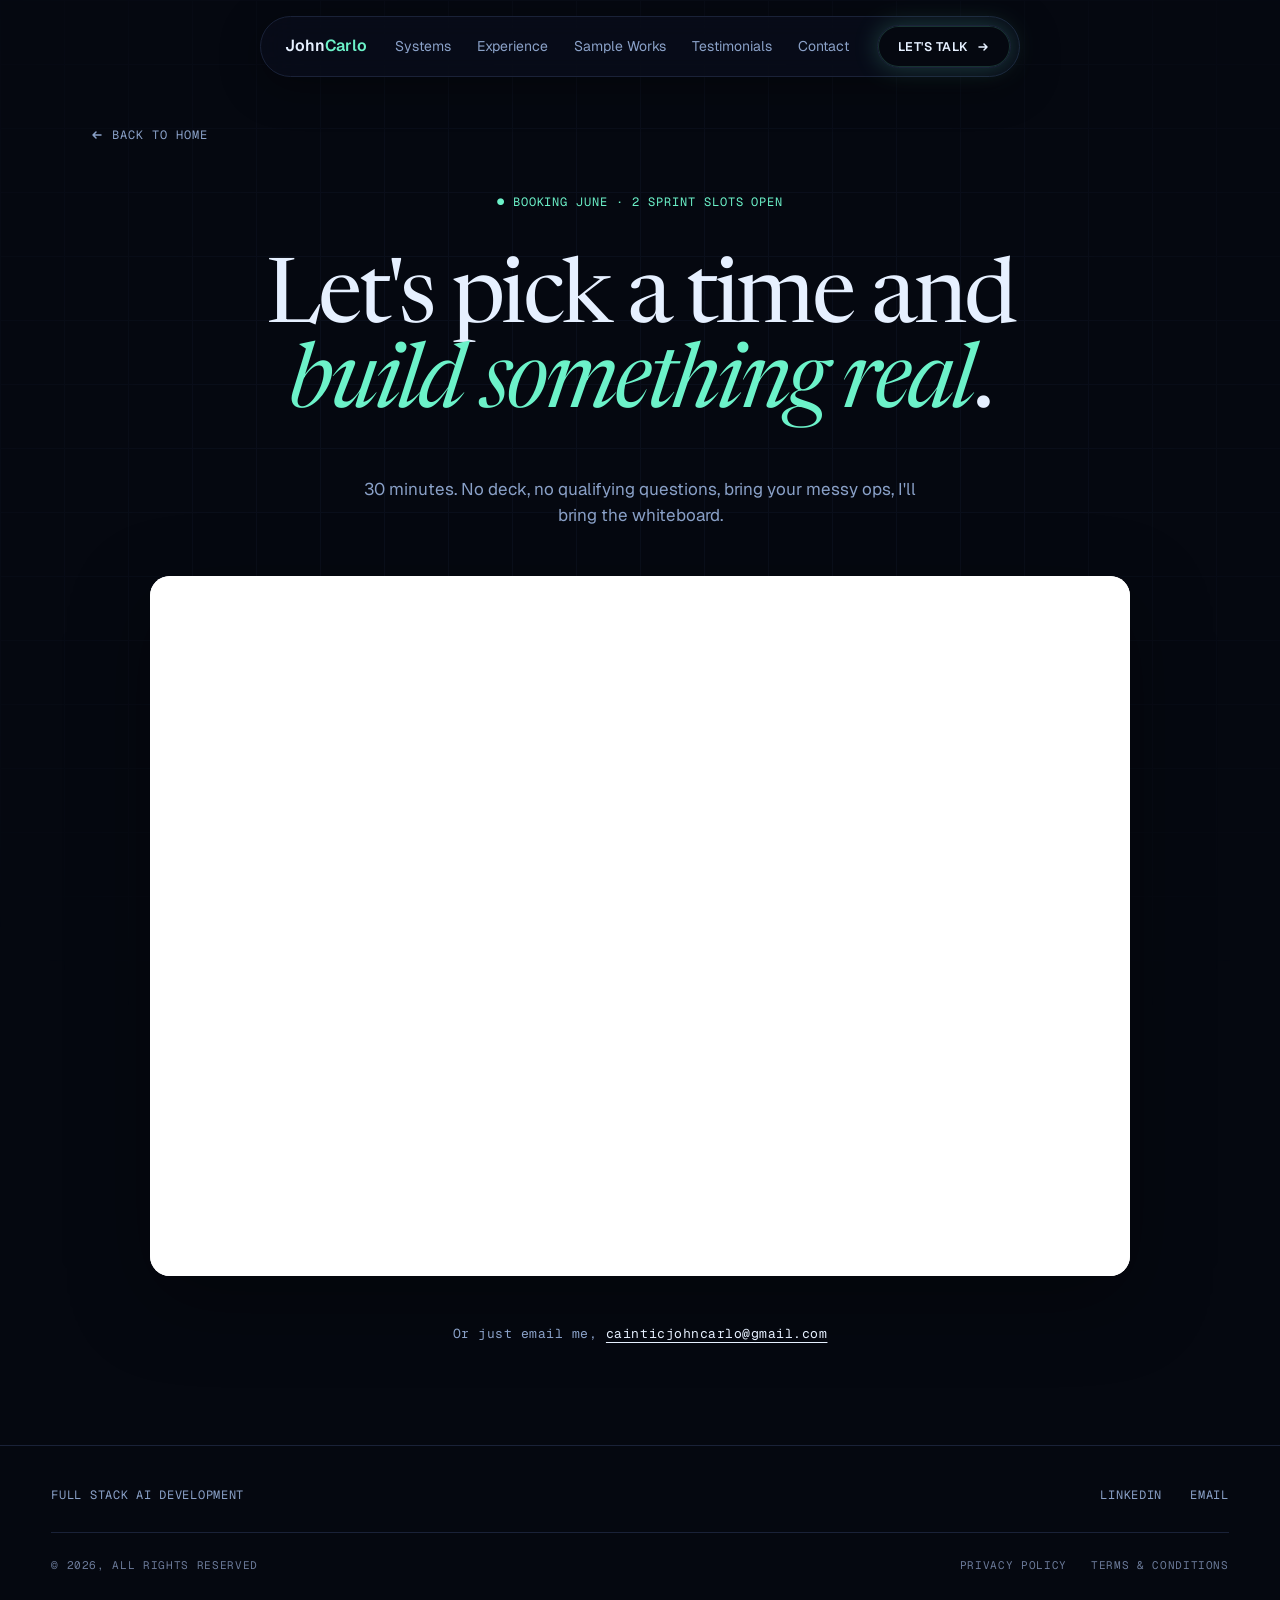
==== book.html @ ee5801ad "Initial commit: portfolio site" ====
<!DOCTYPE html>
<html lang="en">
<head>
<meta charset="UTF-8" />
<meta name="viewport" content="width=device-width, initial-scale=1.0" />
<title>Book a discovery call, John Carlo Caintic</title>
<link rel="preconnect" href="https://fonts.googleapis.com" />
<link rel="preconnect" href="https://fonts.gstatic.com" crossorigin />
<link href="https://fonts.googleapis.com/css2?family=Newsreader:ital,opsz,wght@0,6..72,300..700;1,6..72,300..700&family=Geist:wght@300;400;500;600;700&family=Geist+Mono:wght@400;500;600&display=swap" rel="stylesheet" />

<style>
  :root {
    --bg: #050810;
    --bg-elev: #0a0e1a;
    --bg-soft: #0e1322;
    --line: #1a2238;
    --line-soft: #131a2c;
    --ink: #e6f0ff;
    --ink-dim: #8aa1c8;
    --ink-mute: #6b7a99;
    --accent: #6cf2c9;
    --accent-ink: #050810;
    --radius: 14px;
    --radius-lg: 22px;
    --pad-x: clamp(20px, 4vw, 64px);
    --font-display: "Newsreader", ui-serif, Georgia, serif;
    --font-sans: "Geist", -apple-system, BlinkMacSystemFont, sans-serif;
    --font-mono: "Geist Mono", ui-monospace, "SF Mono", monospace;
  }

  * { box-sizing: border-box; margin: 0; padding: 0; }
  html, body { background: var(--bg); color: var(--ink); }
  body {
    font-family: var(--font-sans);
    font-size: 16px;
    line-height: 1.55;
    -webkit-font-smoothing: antialiased;
    text-rendering: optimizeLegibility;
    min-height: 100vh;
    display: flex;
    flex-direction: column;
  }
  ::selection { background: var(--accent); color: var(--accent-ink); }
  a { color: inherit; text-decoration: none; }

  /* Floating nav pill */
  .nav-wrap {
    position: fixed; top: 16px; left: 0; right: 0; z-index: 50;
    display: flex; justify-content: center;
    padding: 0 16px; pointer-events: none;
  }
  .nav-pill {
    pointer-events: auto;
    display: flex; align-items: center; gap: 28px;
    padding: 8px 8px 8px 24px;
    border-radius: 999px;
    background: color-mix(in oklab, var(--bg-elev) 78%, transparent);
    backdrop-filter: blur(18px) saturate(140%);
    -webkit-backdrop-filter: blur(18px) saturate(140%);
    border: 1px solid var(--line);
    box-shadow: 0 10px 40px rgba(0,0,0,0.35);
    max-width: calc(100vw - 32px);
  }
  .nav-pill .brand {
    font-size: 16px; font-weight: 600; letter-spacing: -0.01em; white-space: nowrap;
  }
  .nav-pill .brand span { color: var(--accent); }
  .nav-pill .links { display: flex; align-items: center; gap: 26px; }
  .nav-pill .links a {
    font-size: 14px; color: var(--ink-dim); transition: color .15s; white-space: nowrap;
  }
  .nav-pill .links a:hover { color: var(--ink); }
  .nav-pill .cta {
    background: var(--bg); color: var(--ink);
    padding: 11px 20px; border-radius: 999px;
    font-size: 12.5px; font-weight: 600; letter-spacing: 0.04em; text-transform: uppercase;
    border: 1px solid var(--line);
    display: inline-flex; align-items: center; gap: 8px;
    box-shadow: 0 0 24px color-mix(in oklab, var(--accent) 22%, transparent),
                inset 0 0 0 1px color-mix(in oklab, var(--accent) 18%, transparent);
    transition: transform .2s, box-shadow .2s;
    white-space: nowrap;
  }
  .nav-pill .cta:hover {
    transform: translateY(-1px);
    box-shadow: 0 0 36px color-mix(in oklab, var(--accent) 45%, transparent),
                inset 0 0 0 1px color-mix(in oklab, var(--accent) 35%, transparent);
  }
  @media (max-width: 880px) { .nav-pill .links { display: none; } }
  @media (max-width: 480px) { .nav-pill .cta { padding: 10px 14px; font-size: 11px; } }

  /* Page content */
  main {
    flex: 1;
    padding: clamp(120px, 14vh, 180px) var(--pad-x) clamp(60px, 8vw, 100px);
    position: relative; overflow: hidden;
  }
  .grid-bg {
    position: absolute; inset: 0; opacity: 0.4;
    background-image:
      linear-gradient(var(--line-soft) 1px, transparent 1px),
      linear-gradient(90deg, var(--line-soft) 1px, transparent 1px);
    background-size: 64px 64px;
    -webkit-mask-image: radial-gradient(ellipse 90% 60% at 50% 30%, black 30%, transparent 80%);
            mask-image: radial-gradient(ellipse 90% 60% at 50% 30%, black 30%, transparent 80%);
    pointer-events: none;
  }
  .container {
    position: relative;
    max-width: 1100px; margin: 0 auto;
    display: flex; flex-direction: column; gap: 48px; align-items: center;
    text-align: center;
  }
  .back-link {
    font-family: var(--font-mono); font-size: 12px; color: var(--ink-dim);
    letter-spacing: 0.08em; text-transform: uppercase;
    align-self: flex-start;
    display: inline-flex; align-items: center; gap: 8px;
    transition: color .15s;
  }
  .back-link:hover { color: var(--ink); }
  .eyebrow {
    font-family: var(--font-mono); font-size: 12px; color: var(--accent);
    letter-spacing: 0.08em; text-transform: uppercase;
  }
  h1 {
    font-family: var(--font-display);
    font-weight: 400;
    font-size: clamp(44px, 7vw, 96px);
    line-height: 0.95;
    letter-spacing: -0.035em;
    text-wrap: balance;
    max-width: 900px;
  }
  h1 em { font-style: italic; color: var(--accent); }
  .lede {
    font-size: clamp(17px, 1.3vw, 20px);
    color: var(--ink-dim);
    max-width: 580px;
    line-height: 1.5;
  }
  .calendar-card {
    width: 100%;
    max-width: 980px;
    background: #ffffff;
    border-radius: 20px;
    box-shadow: 0 24px 80px rgba(0,0,0,0.35);
    overflow: hidden;
  }
  .calendar-card iframe {
    width: 100%;
    height: 700px;
    border: none;
    display: block;
    background: #ffffff;
  }
  .email-fallback {
    font-family: var(--font-mono);
    font-size: 13px;
    color: var(--ink-dim);
    letter-spacing: 0.04em;
  }
  .email-fallback a {
    color: var(--ink);
    text-decoration: underline;
    text-underline-offset: 4px;
  }

  /* Footer */
  footer {
    padding: 40px var(--pad-x) 36px;
    border-top: 1px solid var(--line);
    display: grid; gap: 28px;
  }
  .footer-row {
    display: grid; grid-template-columns: 1fr auto;
    gap: 32px; align-items: center;
    font-family: var(--font-mono); font-size: 12px; color: var(--ink-dim);
    text-transform: uppercase; letter-spacing: 0.06em;
  }
  .footer-social { display: flex; gap: 28px; flex-wrap: wrap; justify-content: flex-end; }
  .footer-row.bottom {
    display: flex; justify-content: space-between; align-items: center;
    padding-top: 24px; border-top: 1px solid var(--line);
    font-size: 11px; color: var(--ink-mute);
    flex-wrap: wrap; gap: 16px;
  }
  .footer-row.bottom .legal { display: flex; gap: 24px; flex-wrap: wrap; }
  @media (max-width: 640px) {
    .footer-row { grid-template-columns: 1fr !important; }
    .footer-social { justify-content: flex-start !important; }
  }
</style>
</head>
<body>

<div class="nav-wrap">
  <nav class="nav-pill">
    <a href="/" class="brand">John<span>Carlo</span></a>
    <div class="links">
      <a href="/#services">Systems</a>
      <a href="/#about">Experience</a>
      <a href="/#work">Sample Works</a>
      <a href="/#testimonials">Testimonials</a>
      <a href="/book.html">Contact</a>
    </div>
    <a href="/book.html" class="cta">
      Let's talk
      <svg width="14" height="14" viewBox="0 0 14 14" fill="none">
        <path d="M3 7h8m-3-3 3 3-3 3" stroke="currentColor" stroke-width="1.5" stroke-linecap="round" stroke-linejoin="round" />
      </svg>
    </a>
  </nav>
</div>

<main>
  <div class="grid-bg" aria-hidden="true"></div>
  <div class="container">
    <a href="/" class="back-link">
      <svg width="14" height="14" viewBox="0 0 14 14" fill="none">
        <path d="M11 7H3m3-3-3 3 3 3" stroke="currentColor" stroke-width="1.5" stroke-linecap="round" stroke-linejoin="round" />
      </svg>
      Back to home
    </a>
    <div class="eyebrow">● Booking June · 2 sprint slots open</div>
    <h1>Let's pick a time and <em>build something real</em>.</h1>
    <p class="lede">30 minutes. No deck, no qualifying questions, bring your messy ops, I'll bring the whiteboard.</p>
    <div class="calendar-card">
      <iframe
        src="https://api.leadconnectorhq.com/widget/booking/nhyDOUloQ2qqpBodBQMM"
        id="nhyDOUloQ2qqpBodBQMM_calendar"
        title="Book a discovery call"
        scrolling="no"
      ></iframe>
    </div>
    <p class="email-fallback">Or just email me, <a href="mailto:cainticjohncarlo@gmail.com">cainticjohncarlo@gmail.com</a></p>
  </div>
</main>

<footer>
  <div class="footer-row">
    <div>Full Stack AI Development</div>
    <div class="footer-social">
      <a href="https://www.linkedin.com/in/john-carlo-caintic-6193a8268/" target="_blank" rel="noopener noreferrer">LinkedIn</a>
      <a href="mailto:cainticjohncarlo@gmail.com">Email</a>
    </div>
  </div>
  <div class="footer-row bottom">
    <span>© 2026, All rights reserved</span>
    <div class="legal">
      <a href="/privacy.html">Privacy Policy</a>
      <a href="/terms.html">Terms &amp; Conditions</a>
    </div>
  </div>
</footer>

<script src="https://link.msgsndr.com/js/form_embed.js" type="text/javascript"></script>
</body>
</html>
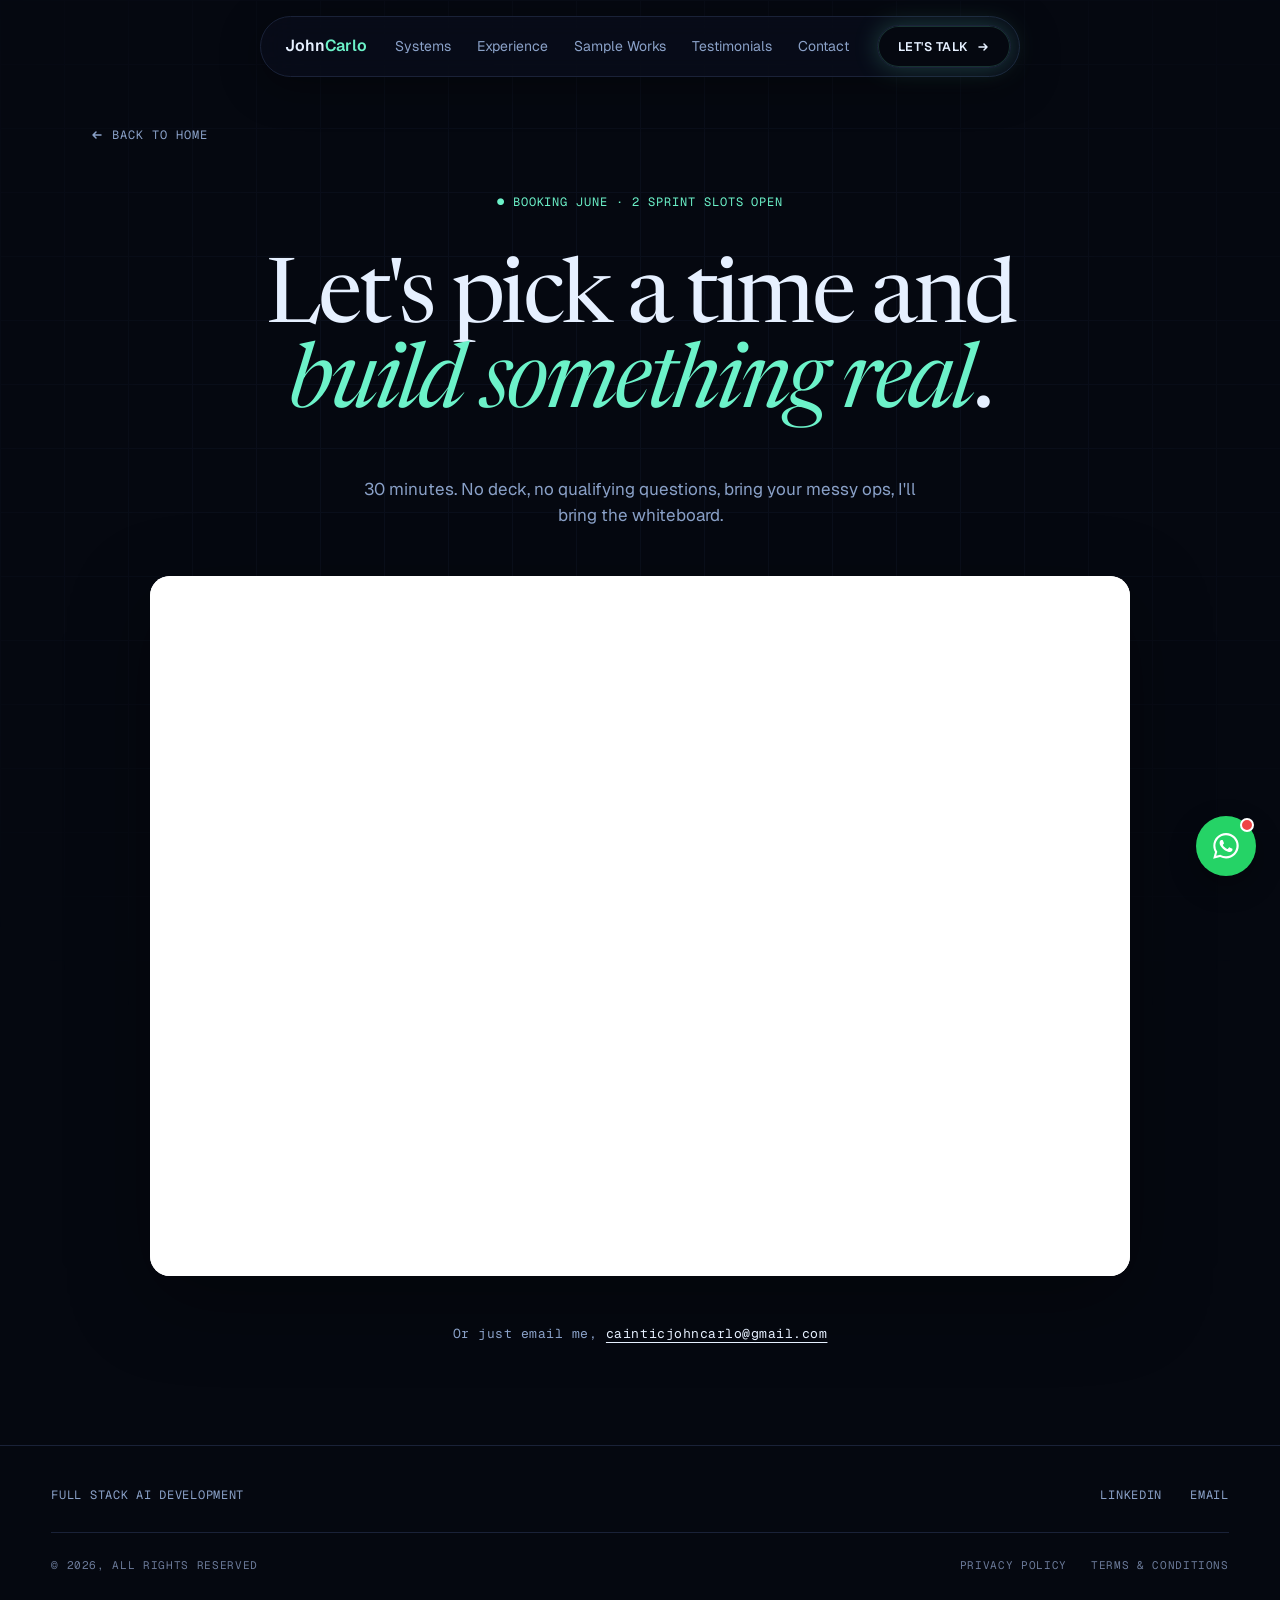
==== commit cb2a05e4: "Add personal WhatsApp chat widget to every page Co-Authored-By: Claude Opus 5.5 <noreply@anthropic.c" ====
--- a/book.html
+++ b/book.html
@@ -255,5 +255,6 @@
 </footer>
 
 <script src="https://link.msgsndr.com/js/form_embed.js" type="text/javascript"></script>
+<script src="/assets/whatsapp.js" defer></script>
 </body>
 </html>
